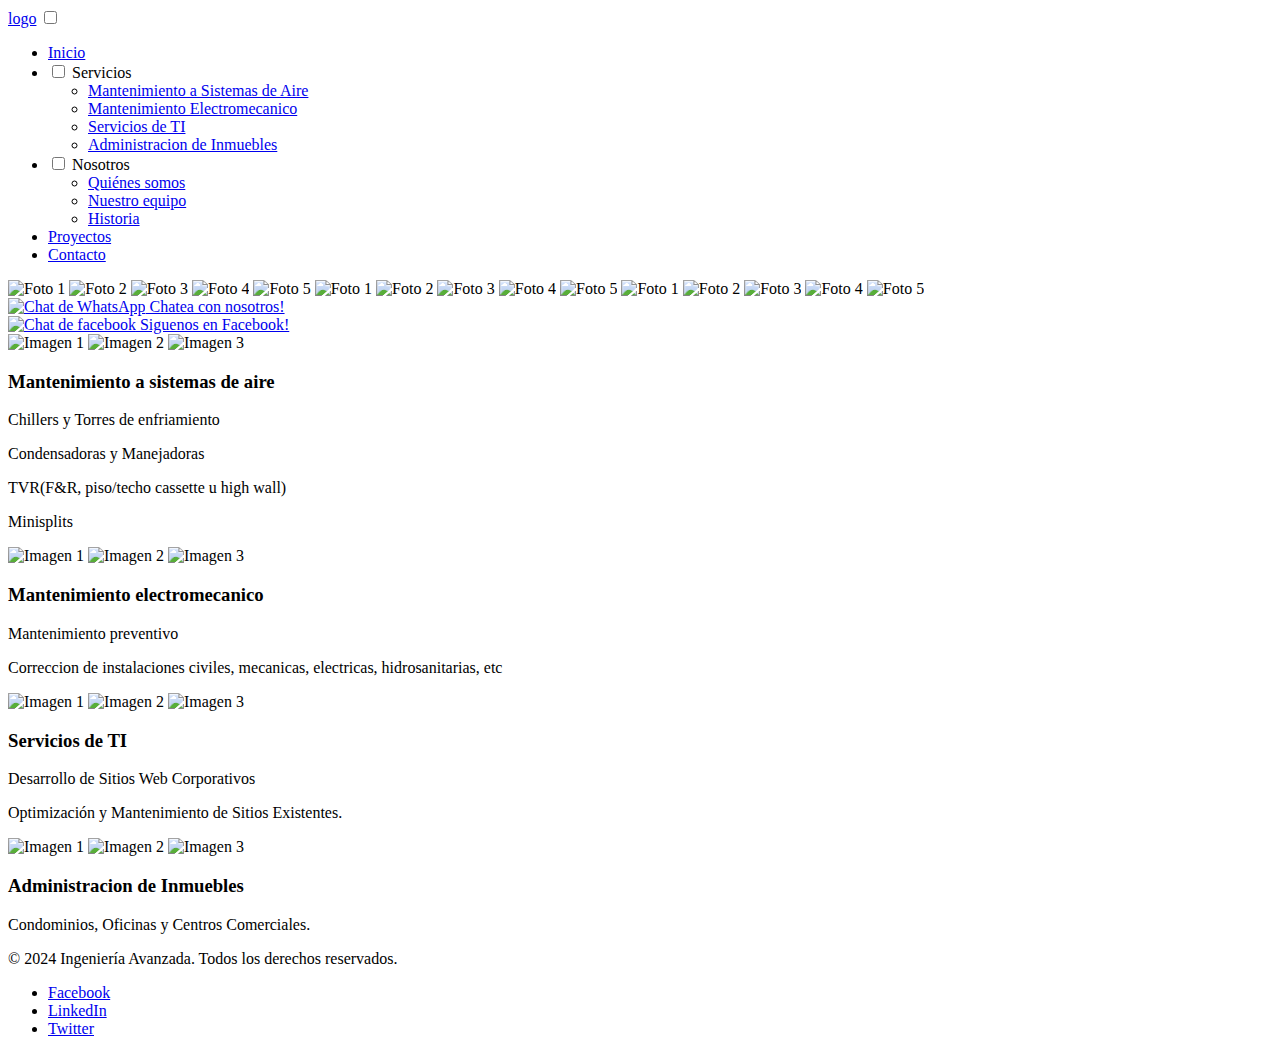
==== index.html @ a268332c "Add files via upload" ====
<!DOCTYPE html>
<html lang="es">
<head>
<meta charset="UTF-8">
<meta name="viewport" content="width=device-width, initial-scale=1.0">
    <title>R3 VORTECH SOLUCIONES INTEGRALES</title>
    <link rel="stylesheet" href="../ExperimentosWEB/index.css">
</head>
<body>
    <header>
        <div class="content">
            <div class="menu container">
                <a href="index.html class=logo">logo</a>
                <input type="checkbox" id="menu" />
                <label for="menu">
                    <img src="../ExperimentosWEB/menu.png" class="menu-icono" alt="">
                </label>
                <nav class="navbar">
                    <ul>
                        <li class="nav-item"><a href="../ExperimentosWEB/index.html">Inicio</a></li>
                        <li class="nav-item">
            <!-- Checkbox oculto para controlar el estado -->
            <input type="checkbox" id="toggle-menu" class="toggle-menu">
                            <label for="toggle-menu">Servicios</label>
                            <ul class="submenu">
                                <li><a href="../ExperimentosWEB/Servicios.html">Mantenimiento a Sistemas de Aire</a></li> 
            <li><a href="#servicio2">Mantenimiento Electromecanico</a></li>
            <li><a href="#servicio3">Servicios de TI</a></li>
            <li><a href="#servicio3">Administracion de Inmuebles</a></li>
            </ul>
            </li>
            <li class="nav-item">
                <input type="checkbox" id="toggle-about" class="toggle-menu">
<label for="toggle-about">Nosotros</label>
<ul class="submenu">      
<li><a href="#quienes-somos">Quiénes somos</a></li>
<li><a href="#equipo">Nuestro equipo</a></li>
<li><a href="#historia">Historia</a></li>
</ul>
</li>
<li class="nav-item"><a href="#contacto">Proyectos</a></li>
            <li class="nav-item"><a href="#contacto">Contacto</a></li>
                    </ul>
                </nav>

            </div>
        </div>
    </header>
<div class="carrusel">
    <div class="imagenes">
        <img src="../ExperimentosWEB/engineer-4925135_1920.jpg" alt="Foto 1">
        <img src="../ExperimentosWEB/man-8499957_1920.jpg" alt="Foto 2">
        <img src="../ExperimentosWEB/worksite-2458150_1920.jpg" alt="Foto 3">
        <img src="../ExperimentosWEB/woman-4941164_1920.jpg" alt="Foto 4">
        <img src="../ExperimentosWEB/engineer-4941347_1920.jpg" alt="Foto 5">
        <img src="../ExperimentosWEB/engineer-4925135_1920.jpg" alt="Foto 1">
        <img src="../ExperimentosWEB/man-8499957_1920.jpg" alt="Foto 2">
        <img src="../ExperimentosWEB/worksite-2458150_1920.jpg" alt="Foto 3">
        <img src="../ExperimentosWEB/woman-4941164_1920.jpg" alt="Foto 4">
        <img src="../ExperimentosWEB/engineer-4941347_1920.jpg" alt="Foto 5">
        <img src="../ExperimentosWEB/engineer-4925135_1920.jpg" alt="Foto 1">
        <img src="../ExperimentosWEB/man-8499957_1920.jpg" alt="Foto 2">
        <img src="../ExperimentosWEB/worksite-2458150_1920.jpg" alt="Foto 3">
        <img src="../ExperimentosWEB/woman-4941164_1920.jpg" alt="Foto 4">
        <img src="../ExperimentosWEB/engineer-4941347_1920.jpg" alt="Foto 5">
    </div>
</div>
<section class="whatsapp-chat">
    <a href="https://wa.me/8121127626" target="_blank" class="whatsapp-button">
        <img src="../ExperimentosWEB/png-transparent-whatsapp-logo-whatsapp-computer-icons-telephone-call-whatsapp-grass-internet-mobile-phones-thumbnail.png" alt="Chat de WhatsApp">
        Chatea con nosotros!
    </a>
</section>
<section class="facebook-chat">
    <a href="https://www.facebook.com/groups/42489150200" target="_blank" class="facebook-button">
        <img src="../ExperimentosWEB/png-transparent-facebook-messenger-logo-icon-facebook-facebook-logo-blue-text-trademark-thumbnail.png" alt="Chat de facebook">
        Siguenos en Facebook!
    </a>
</section>
<section class="card-section">
    <div class="card">
        <div class="image-slider">
            <img src="../ExperimentosWEB/engineer-4925135_1920.jpg" alt="Imagen 1">
            <img src="../ExperimentosWEB/man-8499957_1920.jpg" alt="Imagen 2">
            <img src="../ExperimentosWEB/engineer-4941347_1920.jpg" alt="Imagen 3">
        </div>
        <div class="card-content">
            <h3>Mantenimiento a sistemas de aire</h3>
            <p>Chillers y Torres de enfriamiento</p><p>Condensadoras y Manejadoras</p><p>TVR(F&R, piso/techo cassette u high wall)</p><p>Minisplits</p>
        </div>
    </div>
    <div class="card">
    <div class="image-slider">
        <img src="../ExperimentosWEB/engineer-4925135_1920.jpg" alt="Imagen 1">
        <img src="../ExperimentosWEB/man-8499957_1920.jpg" alt="Imagen 2">
        <img src="../ExperimentosWEB/engineer-4941347_1920.jpg" alt="Imagen 3">
    </div>
    <div class="card-content">
        <h3>Mantenimiento electromecanico</h3>
        <p>Mantenimiento preventivo</p><p>Correccion de instalaciones civiles, mecanicas, electricas, hidrosanitarias, etc</p>
    </div>
</div>
<div class="card">
        <div class="image-slider">
            <img src="../ExperimentosWEB/engineer-4925135_1920.jpg" alt="Imagen 1">
            <img src="../ExperimentosWEB/man-8499957_1920.jpg" alt="Imagen 2">
            <img src="../ExperimentosWEB/engineer-4941347_1920.jpg" alt="Imagen 3">
        </div>
        <div class="card-content">
            <h3>Servicios de TI</h3>
            <p>Desarrollo de Sitios Web Corporativos</p><p>Optimización y Mantenimiento de Sitios Existentes.</p>
        </div>
    </div>
    <div class="card">
        <div class="image-slider">
            <img src="../ExperimentosWEB/engineer-4925135_1920.jpg" alt="Imagen 1">
            <img src="../ExperimentosWEB/man-8499957_1920.jpg" alt="Imagen 2">
            <img src="../ExperimentosWEB/engineer-4941347_1920.jpg" alt="Imagen 3">
        </div>
        <div class="card-content">
            <h3>Administracion de Inmuebles</h3>
            <p>Condominios, Oficinas y Centros Comerciales.</p>
        </div>
    </div>
    </section>
</main>
<footer>
    <div class="footer-content">
        <p>&copy; 2024 Ingeniería Avanzada. Todos los derechos reservados.</p>
        <ul class="social-media">
            <li><a href="#">Facebook</a></li>
            <li><a href="#">LinkedIn</a></li>
            <li><a href="#">Twitter</a></li>
        </ul>
    </div>
</footer>
</body>
</html>
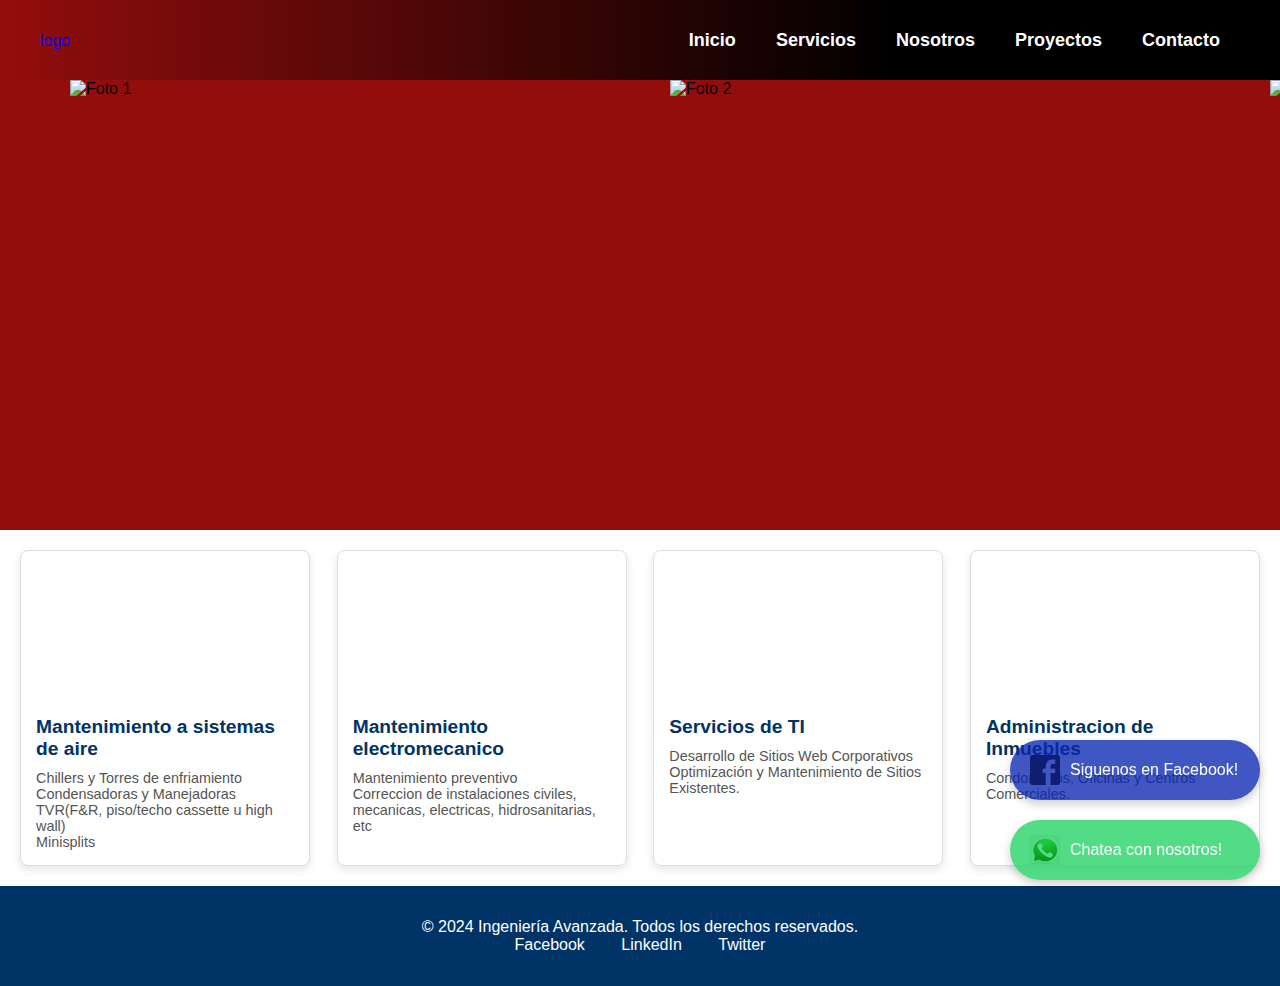
==== commit 91e913b2: "Add files via upload" ====
--- a/index.html
+++ b/index.html
@@ -4,7 +4,7 @@
 <meta charset="UTF-8">
 <meta name="viewport" content="width=device-width, initial-scale=1.0">
     <title>R3 VORTECH SOLUCIONES INTEGRALES</title>
-    <link rel="stylesheet" href="../ExperimentosWEB/index.css">
+    <link rel="stylesheet" href="index.css">
 </head>
 <body>
     <header>
@@ -13,17 +13,17 @@
                 <a href="index.html class=logo">logo</a>
                 <input type="checkbox" id="menu" />
                 <label for="menu">
-                    <img src="../ExperimentosWEB/menu.png" class="menu-icono" alt="">
+                    <img src="menu.png" class="menu-icono" alt="">
                 </label>
                 <nav class="navbar">
                     <ul>
-                        <li class="nav-item"><a href="../ExperimentosWEB/index.html">Inicio</a></li>
+                        <li class="nav-item"><a href="index.html">Inicio</a></li>
                         <li class="nav-item">
             <!-- Checkbox oculto para controlar el estado -->
             <input type="checkbox" id="toggle-menu" class="toggle-menu">
                             <label for="toggle-menu">Servicios</label>
                             <ul class="submenu">
-                                <li><a href="../ExperimentosWEB/Servicios.html">Mantenimiento a Sistemas de Aire</a></li> 
+                                <li><a href="Servicios.html">Mantenimiento a Sistemas de Aire</a></li> 
             <li><a href="#servicio2">Mantenimiento Electromecanico</a></li>
             <li><a href="#servicio3">Servicios de TI</a></li>
             <li><a href="#servicio3">Administracion de Inmuebles</a></li>
@@ -67,22 +67,22 @@
 </div>
 <section class="whatsapp-chat">
     <a href="https://wa.me/8121127626" target="_blank" class="whatsapp-button">
-        <img src="../ExperimentosWEB/png-transparent-whatsapp-logo-whatsapp-computer-icons-telephone-call-whatsapp-grass-internet-mobile-phones-thumbnail.png" alt="Chat de WhatsApp">
+        <img src="png-transparent-whatsapp-logo-whatsapp-computer-icons-telephone-call-whatsapp-grass-internet-mobile-phones-thumbnail.png" alt="Chat de WhatsApp">
         Chatea con nosotros!
     </a>
 </section>
 <section class="facebook-chat">
     <a href="https://www.facebook.com/groups/42489150200" target="_blank" class="facebook-button">
-        <img src="../ExperimentosWEB/png-transparent-facebook-messenger-logo-icon-facebook-facebook-logo-blue-text-trademark-thumbnail.png" alt="Chat de facebook">
+        <img src="png-transparent-facebook-messenger-logo-icon-facebook-facebook-logo-blue-text-trademark-thumbnail.png" alt="Chat de facebook">
         Siguenos en Facebook!
     </a>
 </section>
 <section class="card-section">
     <div class="card">
         <div class="image-slider">
-            <img src="../ExperimentosWEB/engineer-4925135_1920.jpg" alt="Imagen 1">
-            <img src="../ExperimentosWEB/man-8499957_1920.jpg" alt="Imagen 2">
-            <img src="../ExperimentosWEB/engineer-4941347_1920.jpg" alt="Imagen 3">
+            <img src="engineer-4925135_1920.jpg" alt="Imagen 1">
+            <img src="man-8499957_1920.jpg" alt="Imagen 2">
+            <img src="engineer-4941347_1920.jpg" alt="Imagen 3">
         </div>
         <div class="card-content">
             <h3>Mantenimiento a sistemas de aire</h3>
@@ -91,9 +91,9 @@
     </div>
     <div class="card">
     <div class="image-slider">
-        <img src="../ExperimentosWEB/engineer-4925135_1920.jpg" alt="Imagen 1">
-        <img src="../ExperimentosWEB/man-8499957_1920.jpg" alt="Imagen 2">
-        <img src="../ExperimentosWEB/engineer-4941347_1920.jpg" alt="Imagen 3">
+        <img src="engineer-4925135_1920.jpg" alt="Imagen 1">
+        <img src="man-8499957_1920.jpg" alt="Imagen 2">
+        <img src="engineer-4941347_1920.jpg" alt="Imagen 3">
     </div>
     <div class="card-content">
         <h3>Mantenimiento electromecanico</h3>
@@ -102,9 +102,9 @@
 </div>
 <div class="card">
         <div class="image-slider">
-            <img src="../ExperimentosWEB/engineer-4925135_1920.jpg" alt="Imagen 1">
-            <img src="../ExperimentosWEB/man-8499957_1920.jpg" alt="Imagen 2">
-            <img src="../ExperimentosWEB/engineer-4941347_1920.jpg" alt="Imagen 3">
+            <img src="engineer-4925135_1920.jpg" alt="Imagen 1">
+            <img src="man-8499957_1920.jpg" alt="Imagen 2">
+            <img src="engineer-4941347_1920.jpg" alt="Imagen 3">
         </div>
         <div class="card-content">
             <h3>Servicios de TI</h3>
@@ -113,9 +113,9 @@
     </div>
     <div class="card">
         <div class="image-slider">
-            <img src="../ExperimentosWEB/engineer-4925135_1920.jpg" alt="Imagen 1">
-            <img src="../ExperimentosWEB/man-8499957_1920.jpg" alt="Imagen 2">
-            <img src="../ExperimentosWEB/engineer-4941347_1920.jpg" alt="Imagen 3">
+            <img src="engineer-4925135_1920.jpg" alt="Imagen 1">
+            <img src="man-8499957_1920.jpg" alt="Imagen 2">
+            <img src="engineer-4941347_1920.jpg" alt="Imagen 3">
         </div>
         <div class="card-content">
             <h3>Administracion de Inmuebles</h3>
--- a/index.css
+++ b/index.css
@@ -0,0 +1,437 @@
+* {
+    padding: 0;
+    margin: 0;
+    box-sizing: border-box;
+    text-decoration: none;
+    list-style: none;
+}
+
+body {
+font-family: Arial, Helvetica, sans-serif;
+}
+
+.container {
+    max-width: 1200px;
+    margin: 0 auto;
+}
+.content {
+    min-height: 80px;
+    background: linear-gradient( 90deg,
+    rgb(148, 13, 13)0%,
+    rgb(0, 0, 0)70%
+    );
+}
+.menu {
+    position: absolute;
+    top: 10px;
+    left: 0;
+    right: 0;
+    display: flex;
+    align-items: center;
+    justify-content: space-between;
+}
+.logo {
+    font-size: 25px;
+    color: #ffffff;
+    text-transform: uppercase;
+    font-weight: bold;
+}
+.menu .navbar ul li {
+    position: relative;
+    float: left;
+}
+.menu .navbar ul li a {
+    font-size: 18px;
+    padding: 20px;
+    display: block;
+    color: #ffffff;
+    font-weight: bold;
+}
+.menu .navbar ul li a:hover {
+    color:#ff0000
+    
+}
+#menu { 
+    display: none;
+}
+.menu-icono {
+    width: 25px;
+}
+.menu label {
+    cursor: pointer;
+    display: none;
+}
+@media(max-width:991px){
+    .content {
+        min-height: 70px;
+    }
+    .menu {
+        top:0;
+        padding: 20px;
+    }
+    .menu label {
+        display: 	initial;
+    }
+    .menu .navbar {
+        position: absolute;
+        top:100%;
+        left: 0;
+        right: 0;
+        background: linear-gradient( 90deg,
+        rgba(203,18,133,1)0%,
+        rgba(80,49,145,1)70%
+        );
+        display: none;
+    }
+    .menu .navbar ul li {
+        width: 100%;
+    }
+
+    #menu:checked ~ .navbar {
+        display: initial;
+    }
+}
+/* Ocultar el checkbox */
+.toggle-menu {
+    display: none;
+}
+.nav-item {
+position: relative;
+}
+.nav-item a:hover,
+.nav-item label:hover {
+color: #ff0000; /* Color rojo para las letras */
+}
+.nav-item label {
+    font-size: 18px;
+    padding: 20px;
+    display: block;
+    color: #ffffff;
+    font-weight: bold;
+    text-decoration: none;
+cursor: pointer;
+transition: background-color 0.3s ease;
+}
+.nav-item label:hover {
+background-color: #ff000000; /*color fondo botones desplegables */
+}
+/* Submenú oculto por defecto */
+.submenu {
+    display: none; /* Oculto inicialmente */
+position: absolute; 
+top: 100%;
+left: 0;
+background: linear-gradient(to bottom, #000000ce, #a40d0d8d); /* Degradado azul */
+    transition: background-color 0.9s ease, color 0.3s ease; /* Transición suave */
+list-style: none;
+padding: 0;
+z-index: 1000;
+border-radius: 5px;
+box-shadow: 0 4px 6px rgba(0, 0, 0, 0.1);
+
+}
+/* Elementos del submenú */
+.submenu li {
+background-color: #03660000;
+padding: 0;
+width: max-content;
+
+}
+.submenu a {
+color: rgba(238, 2, 2, 0);
+    padding: 10px 20px;
+    display: block;
+    text-decoration: none;
+    transition: background-color 0.3s ease;
+}
+.submenu a:hover { /*color submenu al pasar mouse*/
+width: max-content;
+background-color: #d44040b3; 
+}
+/* Mostrar el submenú al hacer clic */
+.toggle-menu:checked ~ .submenu {
+    display: block;
+}
+
+
+
+.container {
+    max-width: 1200px;
+    margin: 0 auto;
+}
+.content {
+    min-height: 80px;
+    background: linear-gradient(
+        90deg,
+        rgb(203, 18, 133)0%
+        rgba(80,49145,1)70%
+    );
+}
+
+.hero {
+    top: 100px;
+    position: absolute;
+    text-align: center;
+    color: rgb(121, 14, 14);
+}
+.hero h1 {
+    font-size: 2.5rem;
+    color: rgb(255, 0, 0);
+}
+.hero p {
+    font-size: 1.2rem;
+    color: rgb(0, 0, 0);
+}.card-section {
+    display: flex;
+    justify-content: space-between;
+    flex-wrap: wrap;
+    gap: 20px;
+    padding: 20px;
+    background-color: #ffffff;
+}
+
+.card {
+    background: rgb(255, 255, 255);
+    border: 1px solid #ddd;
+    border-radius: 8px;
+    box-shadow: 0 4px 8px rgba(0, 0, 0, 0.1);
+    overflow: hidden;
+    width: calc(25% - 20px); /* Cada tarjeta ocupa el 25% del ancho con espacio entre ellas */
+    display: flex;
+    flex-direction: column;
+}
+
+.image-slider {
+    position: relative;
+    width: 100%;
+    height: 150px; /* Ajusta el tamaño del carrusel */
+    overflow: hidden;
+}
+
+.image-slider img {
+    position: absolute;
+    width: 100%;
+    height: 100%;
+    object-fit: cover;
+    animation: slide 9s infinite; /* Cambia imágenes automáticamente */
+    opacity: 0;
+    transition: opacity 1s ease-in-out; /* Transición suave */
+}
+
+/* Mostrar imágenes en secuencia */
+.image-slider img:nth-child(1) {
+    animation-delay: 0s;
+}
+.image-slider img:nth-child(2) {
+    animation-delay: 3s;
+}
+.image-slider img:nth-child(3) {
+    animation-delay: 6s;
+}
+
+
+/* Animación para las imágenes */
+@keyframes slide {
+    0%, 33.33% {
+        opacity: 1; /* Imagen visible */
+    }
+    33.34%, 100% {
+        opacity: 0; /* Imagen oculta */
+    }
+}
+
+.card-content {
+    padding: 15px;
+}
+
+.card h3 {
+    margin: 0 0 10px;
+    font-size: 1.2rem;
+    color: #003366;
+}
+
+.card p {
+    margin: 0;
+    font-size: 0.9rem;
+    color: #555;
+}
+
+
+
+footer {
+    width: 100%;
+    background: #003366;
+    color: white;
+    text-align: center;
+    padding: 2rem;
+}
+footer ul {
+    list-style: none;
+    padding: 0;
+}
+footer ul li {
+    display: inline;
+    margin: 0 1rem;
+}
+
+footer ul li a {
+    color: white;
+    text-decoration: none;
+}
+.rojo{
+    font-family:'Franklin Gothic Medium', 'Arial Narrow', Arial, sans-serif;
+            font-size: 28px;
+            color: red; /* Azul neón */
+            text-transform:capitalize;
+            letter-spacing: 2px;
+}
+.negro{
+    padding-left: 70px;
+    font-family:'Franklin Gothic Medium', 'Arial Narrow', Arial, sans-serif;
+            font-size: 28px;
+            color: black; /* Azul neón */
+            text-transform:capitalize;
+            letter-spacing: 2px;
+}
+.carrusel {
+    background-color:rgb(148, 13, 13);
+    z-index: 998;
+    align-content: center;    
+    position:relative;
+    width: 100%;
+    padding: 70px;    
+    height: 450px;
+    overflow:hidden;
+    padding-top: 0px;
+}
+.imagenes {
+    display: flex;
+    width: calc(100% * 5); /* 5 imágenes */
+    animation: carrusel linear infinite;
+    animation-duration: 40s;   
+}
+.imagenes img {
+    width: 600px;
+    height: 600px;
+    object-fit: cover; /* Muestra toda la imagen sin recortarla */
+    flex-shrink: 0;
+}
+@keyframes carrusel {
+    0% {
+        transform: translateX(0);
+    }
+    6.66% {
+        transform: translateX(-6.66%);
+    }
+    13.33% {
+        transform: translateX(-13.33%);
+    }
+    20% {
+        transform: translateX(-20%);
+    }
+    26.66% {
+        transform: translateX(-26.66%);
+    }
+    33.33% {
+        transform: translateX(-33.33%);
+    }
+    40% {
+        transform: translateX(-40%);
+    }
+    46.66% {
+        transform: translateX(-46.66%);
+    }
+    53.33% {
+        transform: translateX(-53.33%);
+    }
+    60% {
+        transform: translateX(-60%);
+    }
+    66.66% {
+        transform: translateX(-66.66%);
+    }
+    73.33% {
+        transform: translateX(-73.33%);
+    }
+    80% {
+        transform: translateX(-80%);
+    }
+    86.66% {
+        transform: translateX(-86.66%);
+    }
+    93.33% {
+        transform: translateX(-93.33%);
+    }
+    100% {
+        transform: translateX(-100%);
+    }
+}
+.whatsapp-chat {
+    width: 250px;
+    position: fixed; /* Fija la sección en la pantalla */
+    bottom: 20px; /* Posición a 20px del fondo */
+    right: 20px; /* Posición a 20px de la derecha */
+    z-index: 9999; /* Asegura que esté sobre otros elementos */
+}
+
+.whatsapp-button {
+    display: flex; /* Flexbox para alinear el icono y el texto */
+    align-items: center; /* Centra el contenido verticalmente */
+    background-color: #25d365c9; /* Color de fondo verde de WhatsApp */
+    color: white; /* Color del texto */
+    padding: 15px 20px; /* Espaciado alrededor del botón */
+    border-radius: 50px; /* Bordes redondeados */
+    text-decoration: none; /* Elimina subrayado */
+    font-size: 16px; /* Tamaño de fuente */
+    box-shadow: 0px 4px 10px rgba(0, 0, 0, 0.2); /* Sombra para dar profundidad */
+}
+
+.whatsapp-button img {
+    mix-blend-mode:multiply; /* Mezcla los colores de la imagen con el fondo */
+    width: 30px; /* Ajusta el tamaño del icono */
+    height: 30px; /* Ajusta el tamaño del icono */
+    margin-right: 10px; /* Espacio entre el icono y el texto */
+}
+
+.whatsapp-button:hover {
+    background-color: #128c7e; /* Cambio de color al pasar el mouse */
+    box-shadow: 0px 4px 15px rgba(0, 0, 0, 0.3); /* Sombra más fuerte */
+}
+/*FACEBOK*/
+.facebook-chat {
+    width: 250px;
+    position: fixed; /* Fija la sección en la pantalla */
+    bottom: 100px; /* Posición a 20px del fondo */
+    right: 20px; /* Posición a 20px de la derecha */
+    z-index: 9999; /* Asegura que esté sobre otros elementos */
+}
+
+.facebook-button {
+    display: flex; /* Flexbox para alinear el icono y el texto */
+    align-items: center; /* Centra el contenido verticalmente */
+    background-color: #0925b1c6; /* Color de fondo verde de WhatsApp */
+    color: white; /* Color del texto */
+    padding: 15px 20px; /* Espaciado alrededor del botón */
+    border-radius: 50px; /* Bordes redondeados */
+    text-decoration: none; /* Elimina subrayado */
+    font-size: 16px; /* Tamaño de fuente */
+    box-shadow: 0px 4px 10px rgba(0, 0, 0, 0.2); /* Sombra para dar profundidad */
+}
+
+.facebook-button img {
+    width: 30px; /* Ajusta el tamaño del icono */
+    mix-blend-mode:multiply; /* Mezcla los colores de la imagen con el fondo */
+    height: 30px; /* Ajusta el tamaño del icono */
+    margin-right: 10px; /* Espacio entre el icono y el texto */
+}
+
+.facebook-button:hover {
+    background-color: #128c7e; /* Cambio de color al pasar el mouse */
+    box-shadow: 0px 4px 15px rgba(0, 0, 0, 0.3); /* Sombra más fuerte */
+}
+.hero {
+    position: absolute; /* Fija la sección en la pantalla */
+    bottom: 0px; /* Posición a 20px del fondo */
+    right: 300px; /* Posición a 20px de la derecha */
+    z-index: 9999; /* Asegura que esté sobre otros elementos */
+}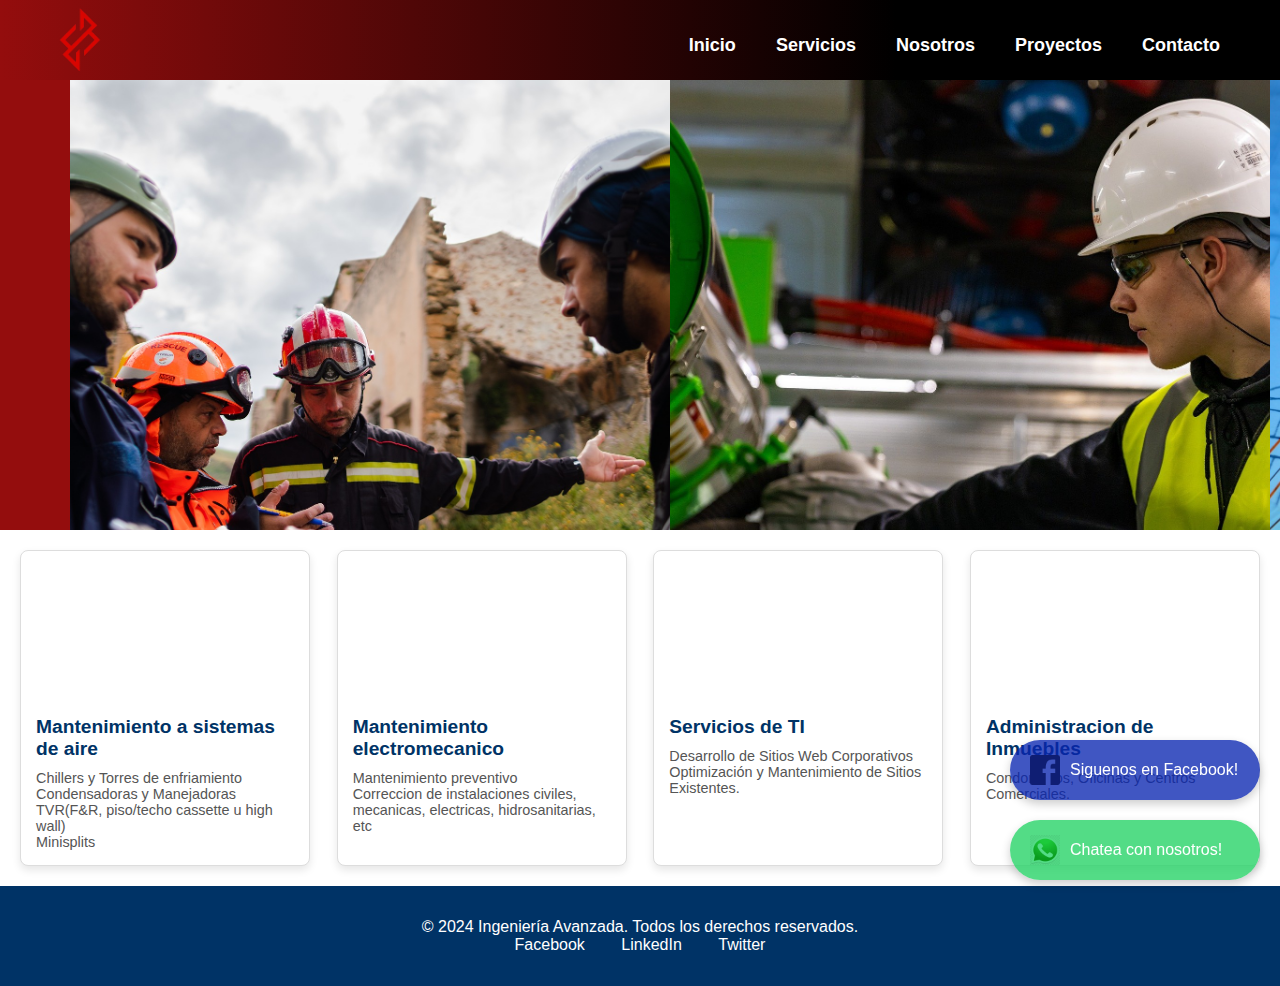
==== commit 1be57b3c: "Add files via upload" ====
--- a/index.html
+++ b/index.html
@@ -10,12 +10,15 @@
     <header>
         <div class="content">
             <div class="menu container">
-                <a href="index.html class=logo">logo</a>
                 <input type="checkbox" id="menu" />
                 <label for="menu">
                     <img src="menu.png" class="menu-icono" alt="">
                 </label>
+                <a href="index.html" class="logo">
+                    <img src="Imagen_de_WhatsApp_2024-12-06_a_las_20.50.24_9e280fca-removebg-preview.png" alt="Logo de la empresa">
+        </a>
                 <nav class="navbar">
+                     
                     <ul>
                         <li class="nav-item"><a href="index.html">Inicio</a></li>
                         <li class="nav-item">
@@ -46,23 +49,24 @@
             </div>
         </div>
     </header>
+    
 <div class="carrusel">
     <div class="imagenes">
-        <img src="../ExperimentosWEB/engineer-4925135_1920.jpg" alt="Foto 1">
-        <img src="../ExperimentosWEB/man-8499957_1920.jpg" alt="Foto 2">
-        <img src="../ExperimentosWEB/worksite-2458150_1920.jpg" alt="Foto 3">
-        <img src="../ExperimentosWEB/woman-4941164_1920.jpg" alt="Foto 4">
-        <img src="../ExperimentosWEB/engineer-4941347_1920.jpg" alt="Foto 5">
-        <img src="../ExperimentosWEB/engineer-4925135_1920.jpg" alt="Foto 1">
-        <img src="../ExperimentosWEB/man-8499957_1920.jpg" alt="Foto 2">
-        <img src="../ExperimentosWEB/worksite-2458150_1920.jpg" alt="Foto 3">
-        <img src="../ExperimentosWEB/woman-4941164_1920.jpg" alt="Foto 4">
-        <img src="../ExperimentosWEB/engineer-4941347_1920.jpg" alt="Foto 5">
-        <img src="../ExperimentosWEB/engineer-4925135_1920.jpg" alt="Foto 1">
-        <img src="../ExperimentosWEB/man-8499957_1920.jpg" alt="Foto 2">
-        <img src="../ExperimentosWEB/worksite-2458150_1920.jpg" alt="Foto 3">
-        <img src="../ExperimentosWEB/woman-4941164_1920.jpg" alt="Foto 4">
-        <img src="../ExperimentosWEB/engineer-4941347_1920.jpg" alt="Foto 5">
+        <img src="engineer-4925135_1920.jpg" alt="Foto 1">
+        <img src="man-8499957_1920.jpg" alt="Foto 2">
+        <img src="worksite-2458150_1920.jpg" alt="Foto 3">
+        <img src="woman-4941164_1920.jpg" alt="Foto 4">
+        <img src="engineer-4941347_1920.jpg" alt="Foto 5">
+        <img src="engineer-4925135_1920.jpg" alt="Foto 1">
+        <img src="man-8499957_1920.jpg" alt="Foto 2">
+        <img src="worksite-2458150_1920.jpg" alt="Foto 3">
+        <img src="woman-4941164_1920.jpg" alt="Foto 4">
+        <img src="engineer-4941347_1920.jpg" alt="Foto 5">
+        <img src="engineer-4925135_1920.jpg" alt="Foto 1">
+        <img src="man-8499957_1920.jpg" alt="Foto 2">
+        <img src="worksite-2458150_1920.jpg" alt="Foto 3">
+        <img src="woman-4941164_1920.jpg" alt="Foto 4">
+        <img src="engineer-4941347_1920.jpg" alt="Foto 5">
     </div>
 </div>
 <section class="whatsapp-chat">
--- a/index.css
+++ b/index.css
@@ -22,8 +22,8 @@
     );
 }
 .menu {
-    position: absolute;
-    top: 10px;
+    position: relative;
+    top: 5px;
     left: 0;
     right: 0;
     display: flex;
@@ -31,10 +31,15 @@
     justify-content: space-between;
 }
 .logo {
-    font-size: 25px;
-    color: #ffffff;
-    text-transform: uppercase;
-    font-weight: bold;
+    position: relative;
+    top: -5px;
+    object-fit: contain; /* Asegura que se vea completo dentro de su contenedor */
+}
+.logo img {
+    height: 80px; /* Ajusta este valor según lo necesario */
+    width: auto; /* Mantén las proporciones */
+max-width: 100%; /* Asegura que no sea más grande que su contenedor */
+display: block; /* Evita espacio extra alrededor de la imagen */
 }
 .menu .navbar ul li {
     position: relative;
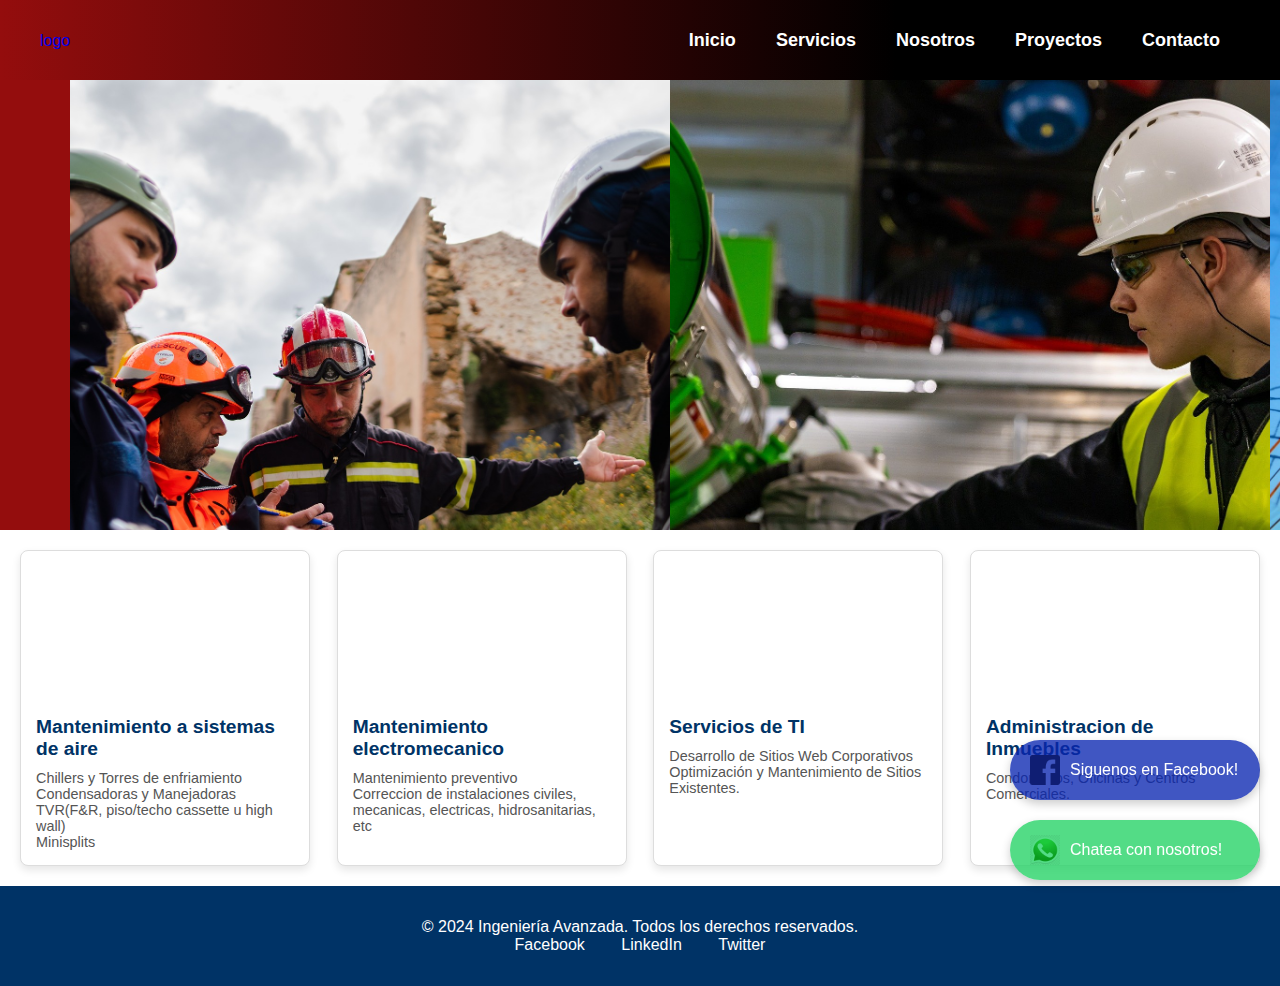
==== commit 6d79a787: "Add files via upload" ====
--- a/index.html
+++ b/index.html
@@ -10,15 +10,12 @@
     <header>
         <div class="content">
             <div class="menu container">
+                <a href="index.html class=logo">logo</a>
                 <input type="checkbox" id="menu" />
                 <label for="menu">
                     <img src="menu.png" class="menu-icono" alt="">
                 </label>
-                <a href="index.html" class="logo">
-                    <img src="Imagen_de_WhatsApp_2024-12-06_a_las_20.50.24_9e280fca-removebg-preview.png" alt="Logo de la empresa">
-        </a>
                 <nav class="navbar">
-                     
                     <ul>
                         <li class="nav-item"><a href="index.html">Inicio</a></li>
                         <li class="nav-item">
@@ -49,7 +46,6 @@
             </div>
         </div>
     </header>
-    
 <div class="carrusel">
     <div class="imagenes">
         <img src="engineer-4925135_1920.jpg" alt="Foto 1">
--- a/index.css
+++ b/index.css
@@ -23,7 +23,7 @@
 }
 .menu {
     position: relative;
-    top: 5px;
+    top: 10px;
     left: 0;
     right: 0;
     display: flex;
@@ -32,14 +32,8 @@
 }
 .logo {
     position: relative;
-    top: -5px;
+    top: -30px;
     object-fit: contain; /* Asegura que se vea completo dentro de su contenedor */
-}
-.logo img {
-    height: 80px; /* Ajusta este valor según lo necesario */
-    width: auto; /* Mantén las proporciones */
-max-width: 100%; /* Asegura que no sea más grande que su contenedor */
-display: block; /* Evita espacio extra alrededor de la imagen */
 }
 .menu .navbar ul li {
     position: relative;
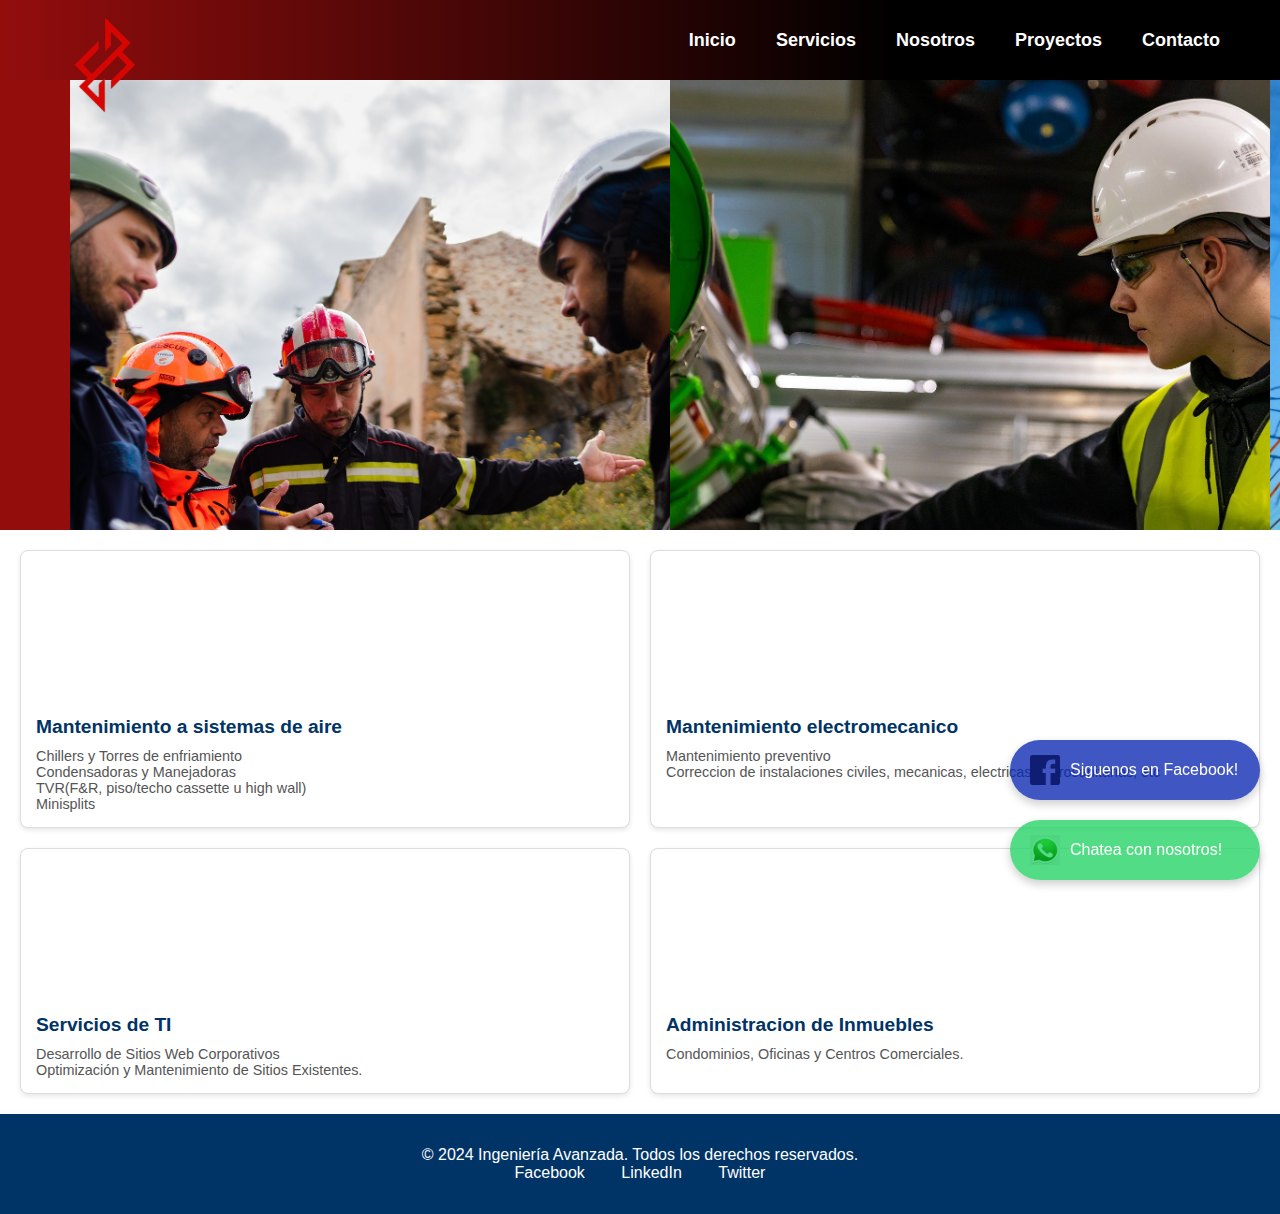
==== commit 9bd1a5ae: "Add files via upload" ====
--- a/index.html
+++ b/index.html
@@ -8,14 +8,21 @@
 </head>
 <body>
     <header>
+        <div class="r3">
+            <a href="" class="logo">
+                <img src="Imagen_de_WhatsApp_2024-12-06_a_las_20.50.24_9e280fca-removebg-preview.png" alt="Logo">
+            </a>
+        </div>
         <div class="content">
             <div class="menu container">
-                <a href="index.html class=logo">logo</a>
+                <a href="Imagen_de_WhatsApp_2024-12-06_a_las_20.50.24_9e280fca-removebg-preview.png" class="logo"></a>
                 <input type="checkbox" id="menu" />
                 <label for="menu">
                     <img src="menu.png" class="menu-icono" alt="">
                 </label>
+                
                 <nav class="navbar">
+                    
                     <ul>
                         <li class="nav-item"><a href="index.html">Inicio</a></li>
                         <li class="nav-item">
--- a/index.css
+++ b/index.css
@@ -22,6 +22,7 @@
     );
 }
 .menu {
+    
     position: relative;
     top: 10px;
     left: 0;
@@ -30,10 +31,19 @@
     align-items: center;
     justify-content: space-between;
 }
-.logo {
-    position: relative;
-    top: -30px;
-    object-fit: contain; /* Asegura que se vea completo dentro de su contenedor */
+.r3 {
+    position: fixed; /* Hace que el logo se mantenga fijo al hacer scroll */
+    top: 0; /* Posición superior */
+    left: 40px; /* Posición izquierda */
+    padding: 5px; /* Espaciado opcional alrededor del logo */
+    z-index: 1001; /* Asegura que el logo esté por encima de otros elementos */
+}
+
+/* Logo */
+.logo img {
+    display: block; /* Elimina espacio extra alrededor de la imagen */
+    height: 120px; /* Ajusta el tamaño del logo */
+    width: auto; /* Mantén las proporciones */
 }
 .menu .navbar ul li {
     position: relative;
@@ -48,15 +58,18 @@
 }
 .menu .navbar ul li a:hover {
     color:#ff0000
-    
+
 }
 #menu { 
     display: none;
 }
 .menu-icono {
-    width: 25px;
+    width: 55px;
+    mix-blend-mode:luminosity; /* Mezcla los colores de la imagen con el fondo */
+
 }
 .menu label {
+
     cursor: pointer;
     display: none;
 }
@@ -77,13 +90,15 @@
         left: 0;
         right: 0;
         background: linear-gradient( 90deg,
-        rgba(203,18,133,1)0%,
-        rgba(80,49,145,1)70%
-        );
+    rgb(148, 13, 13)0%,
+    rgb(0, 0, 0)70%
+    );
         display: none;
+        z-index: 1000;
     }
     .menu .navbar ul li {
         width: 100%;
+        
     }
 
     #menu:checked ~ .navbar {
@@ -116,12 +131,12 @@
 }
 /* Submenú oculto por defecto */
 .submenu {
-    display: none; /* Oculto inicialmente */
+display: none; /* Oculto inicialmente */
 position: absolute; 
 top: 100%;
-left: 0;
-background: linear-gradient(to bottom, #000000ce, #a40d0d8d); /* Degradado azul */
-    transition: background-color 0.9s ease, color 0.3s ease; /* Transición suave */
+left: 90px;
+background: linear-gradient(to bottom, #000000, #000000); /* Degradado azul */
+transition: background-color 0.9s ease, color 0.3s ease; /* Transición suave */
 list-style: none;
 padding: 0;
 z-index: 1000;
@@ -145,7 +160,6 @@
 }
 .submenu a:hover { /*color submenu al pasar mouse*/
 width: max-content;
-background-color: #d44040b3; 
 }
 /* Mostrar el submenú al hacer clic */
 .toggle-menu:checked ~ .submenu {
@@ -181,24 +195,24 @@
     font-size: 1.2rem;
     color: rgb(0, 0, 0);
 }.card-section {
-    display: flex;
+    display: grid;
+    grid-template-columns: repeat(2, 1fr); /* 2 columnas por defecto */
+    gap: 20px;
+    padding: 20px;
     justify-content: space-between;
     flex-wrap: wrap;
-    gap: 20px;
-    padding: 20px;
     background-color: #ffffff;
 }
 
 .card {
-    background: rgb(255, 255, 255);
-    border: 1px solid #ddd;
-    border-radius: 8px;
-    box-shadow: 0 4px 8px rgba(0, 0, 0, 0.1);
-    overflow: hidden;
-    width: calc(25% - 20px); /* Cada tarjeta ocupa el 25% del ancho con espacio entre ellas */
-    display: flex;
-    flex-direction: column;
-}
+        display: flex;
+        flex-direction: column;
+        background: #fff;
+        border: 1px solid #ddd;
+        border-radius: 8px;
+        overflow: hidden;
+        box-shadow: 0 2px 5px rgba(0, 0, 0, 0.1);
+    }
 
 .image-slider {
     position: relative;
@@ -371,6 +385,9 @@
     bottom: 20px; /* Posición a 20px del fondo */
     right: 20px; /* Posición a 20px de la derecha */
     z-index: 9999; /* Asegura que esté sobre otros elementos */
+    display: flex;
+    flex-direction: column;
+gap: 10px;
 }
 
 .whatsapp-button {
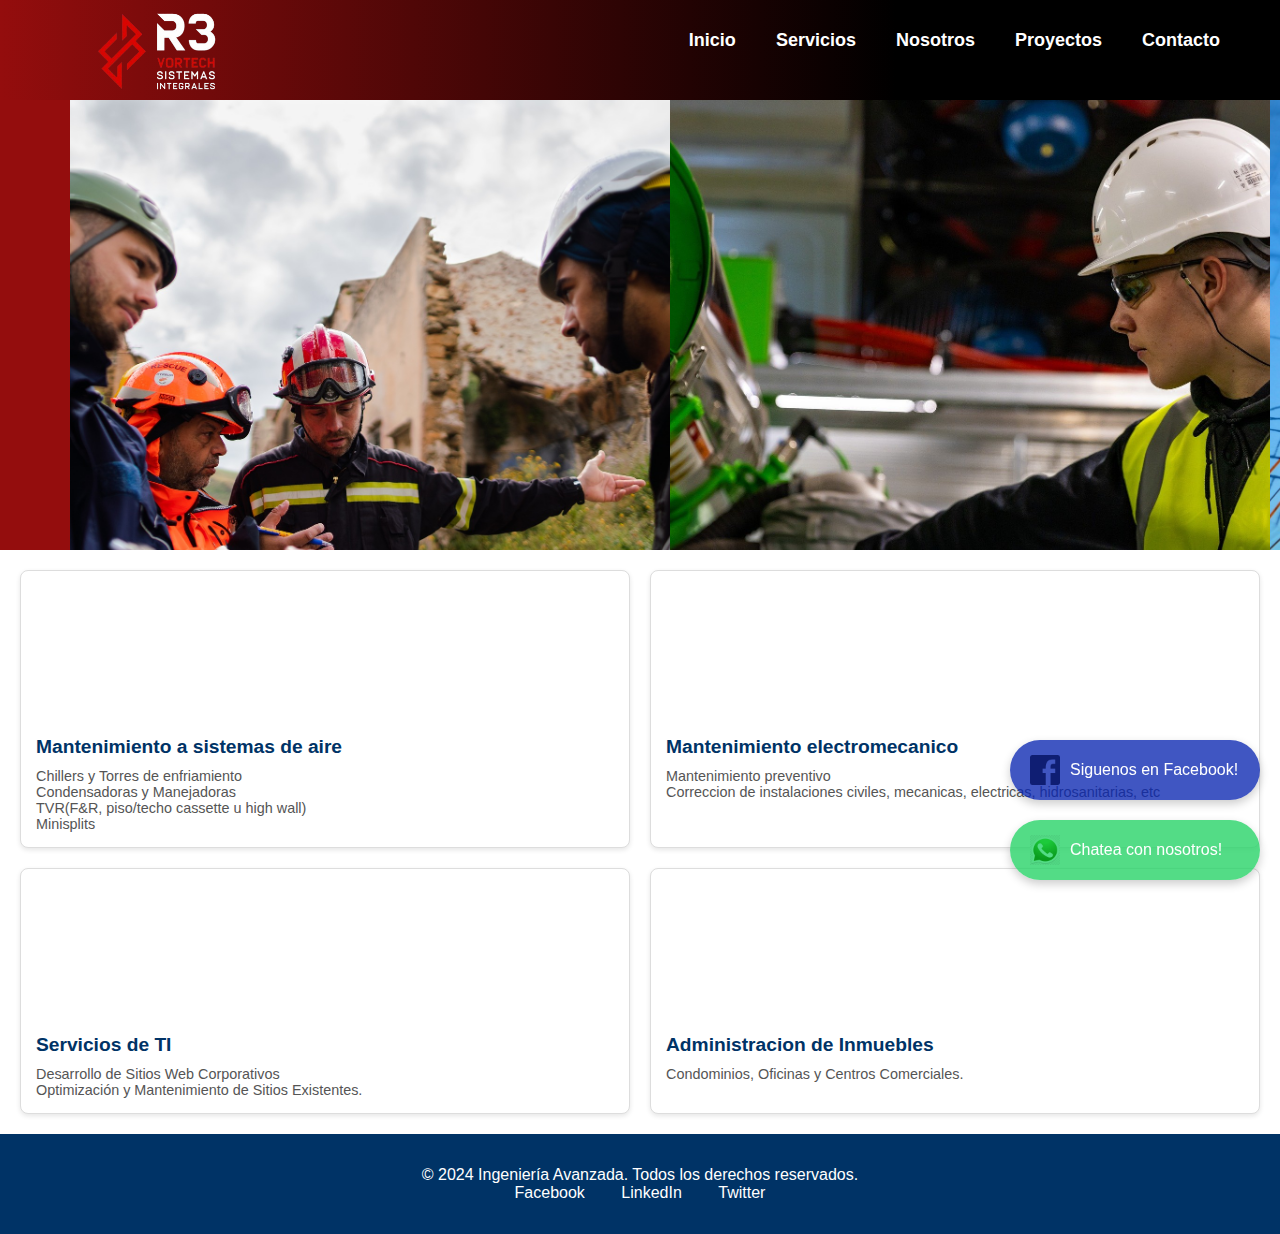
==== commit ce8d7b43: "Add files via upload" ====
--- a/index.html
+++ b/index.html
@@ -9,9 +9,9 @@
 <body>
     <header>
         <div class="r3">
-            <a href="" class="logo">
-                <img src="Imagen_de_WhatsApp_2024-12-06_a_las_20.50.24_9e280fca-removebg-preview.png" alt="Logo">
-            </a>
+            <div class="logo">
+                <img src="Imagen_de_WhatsApp_2024-12-06_a_las_20.50.24_e32bada3-removebg-preview.png" alt="Logo">
+            </div>
         </div>
         <div class="content">
             <div class="menu container">
@@ -139,7 +139,7 @@
             <li><a href="#">LinkedIn</a></li>
             <li><a href="#">Twitter</a></li>
         </ul>
-    </div>
+    </div></div>
 </footer>
 </body>
 </html>
--- a/index.css
+++ b/index.css
@@ -15,6 +15,7 @@
     margin: 0 auto;
 }
 .content {
+    height: 100px;
     min-height: 80px;
     background: linear-gradient( 90deg,
     rgb(148, 13, 13)0%,
@@ -32,17 +33,16 @@
     justify-content: space-between;
 }
 .r3 {
-    position: fixed; /* Hace que el logo se mantenga fijo al hacer scroll */
-    top: 0; /* Posición superior */
-    left: 40px; /* Posición izquierda */
-    padding: 5px; /* Espaciado opcional alrededor del logo */
+    position: absolute; /* Hace que el logo se mantenga fijo al hacer scroll */
+    top: -25px; /* Posición superior */
+    left: -50px; /* Posición izquierda */
     z-index: 1001; /* Asegura que el logo esté por encima de otros elementos */
 }
 
 /* Logo */
 .logo img {
     display: block; /* Elimina espacio extra alrededor de la imagen */
-    height: 120px; /* Ajusta el tamaño del logo */
+    height: 153px; /* Ajusta el tamaño del logo */
     width: auto; /* Mantén las proporciones */
 }
 .menu .navbar ul li {
@@ -166,8 +166,6 @@
     display: block;
 }
 
-
-
 .container {
     max-width: 1200px;
     margin: 0 auto;
@@ -379,6 +377,31 @@
         transform: translateX(-100%);
     }
 }
+
+
+/* Diseño responsivo para pantallas pequeñas */
+@media (max-width: 768px) {
+    .carrusel {
+        height: 300px; /* Reduce la altura */
+    }
+.imagenes img {
+        width: 100%; /* Las imágenes ocupan el 100% del ancho disponible */
+        height: 100%; /* Ajusta la altura proporcionalmente */
+        object-fit: cover; /* Las imágenes se escalan para mostrarse completas */
+    }
+}
+@media (max-width: 480px) {
+    .carrusel {
+height: 200px; /* Altura más pequeña para pantallas muy estrechas */
+    }
+    
+.imagenes img {
+        width: 100%; /* Imágenes ocupan todo el ancho */
+height: 100%; /* Ajusta la proporción automáticamente */
+object-fit: cover; /* Las imágenes se escalan para mostrarse completas */
+    }}
+
+
 .whatsapp-chat {
     width: 250px;
     position: fixed; /* Fija la sección en la pantalla */
